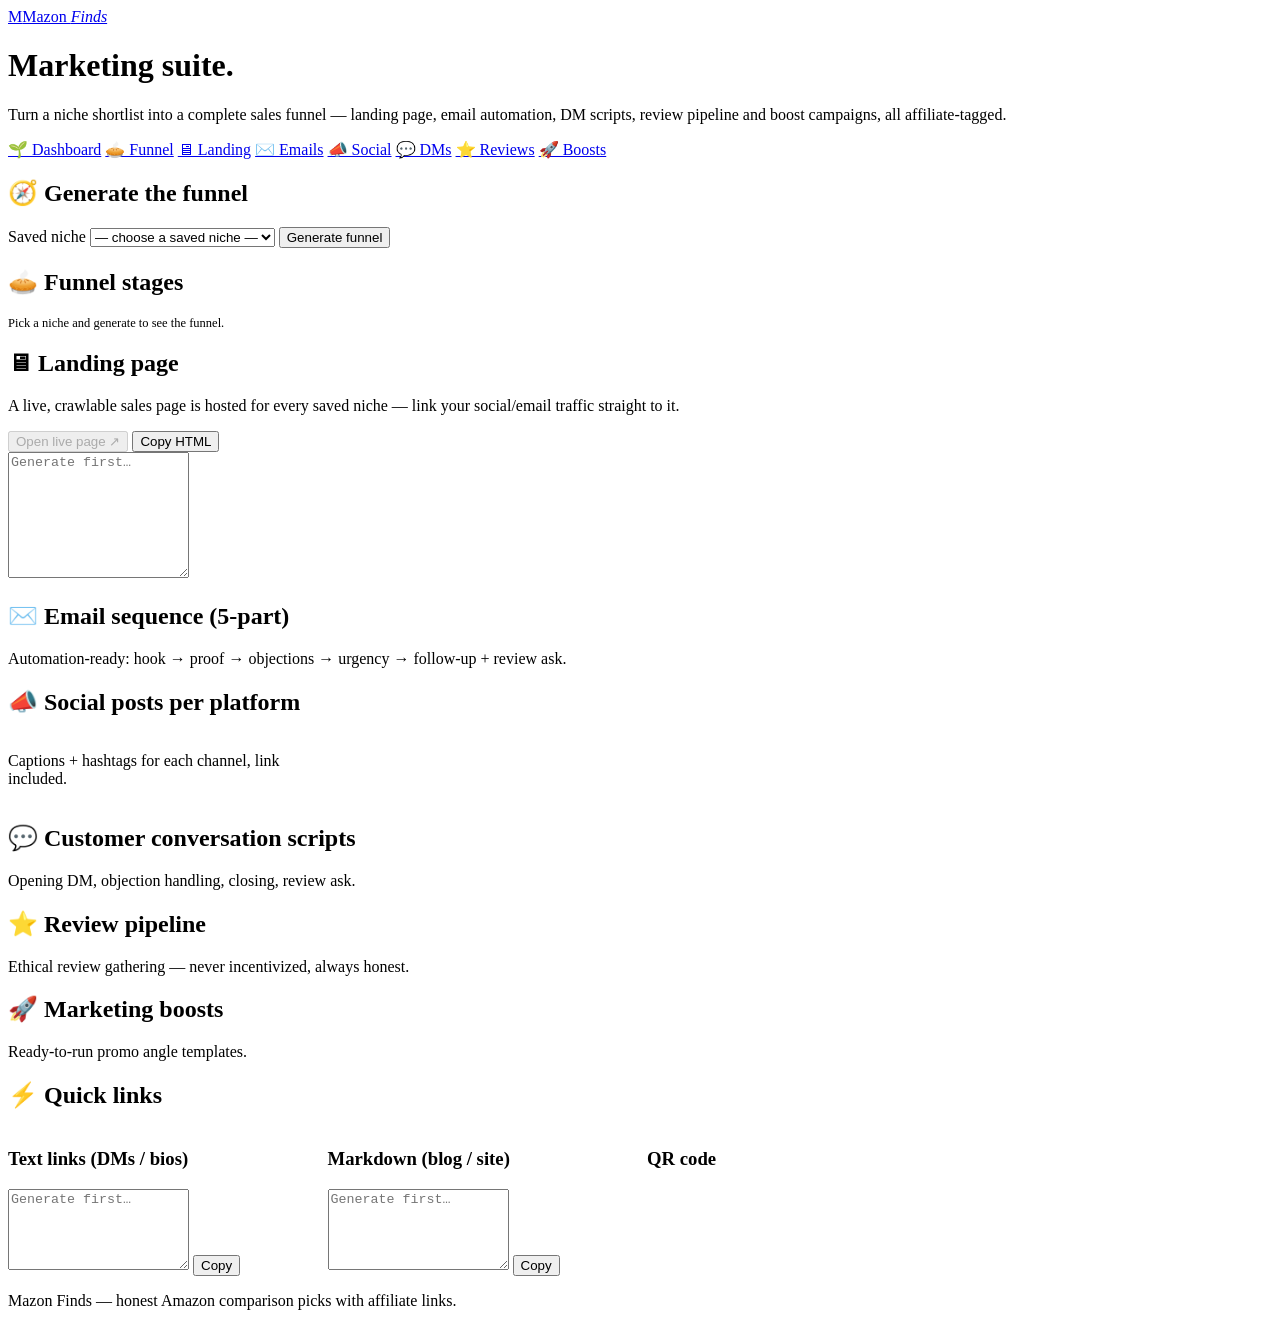
==== app/static/tool.html @ 9be60d3e "IndexNow instant indexing + direct affiliate links + nightly re-mine automation - IndexNow: site key" ====
<!DOCTYPE html>
<html lang="en">
<head>
<meta charset="utf-8">
<meta name="viewport" content="width=device-width, initial-scale=1">
<title>Mazon — Marketing Suite</title>
<link rel="stylesheet" href="/style.css">
<style>
  .stage { display:flex; gap:10px; flex-wrap:wrap; margin-bottom:6px; }
  .stage div { flex:1 1 170px; background:#fffdf8; border:1px solid var(--border);
    border-radius:14px; padding:12px 14px; }
  .stage b { color:var(--accent); display:block; margin-bottom:4px; }
  .stage p { margin:0; font-size:12.5px; color:var(--muted); }
  .sub { border-top:1px dashed var(--border); padding-top:14px; margin-top:14px; }
  .sub h3 { margin:0 0 4px; font-size:15px; }
  .sub .who { font-size:12.5px; color:var(--muted); margin:0 0 8px; }
  .sub textarea { width:100%; font-family:ui-monospace,SFMono-Regular,Menlo,monospace; font-size:12.5px; }
  .sub .row { margin-bottom:0; }
  .row-gap { margin-top:10px; }
  .cols { display:grid; grid-template-columns:repeat(auto-fill,minmax(300px,1fr)); gap:14px; }
  .pick-line { display:flex; align-items:center; gap:10px; flex-wrap:wrap; }
  .pick-line .price { font-size:20px; font-weight:800; color:var(--accent); }
  .pick-line a { font-weight:700; }
</style>
</head>
<body>
<header>
  <a class="logo" href="/">
    <span class="mark">M</span><span>Mazon <em>Finds</em></span>
  </a>
  <div class="hero">
    <h1>Marketing <span>suite.</span></h1>
    <p class="tagline">Turn a niche shortlist into a complete sales funnel — landing page, email automation, DM scripts, review pipeline and boost campaigns, all affiliate-tagged.</p>
  </div>
  <nav>
    <a href="/" class="primary">🌱 Dashboard</a>
    <a href="#funnel">🥧 Funnel</a>
    <a href="#lp">🖥 Landing</a>
    <a href="#emails">✉️ Emails</a>
    <a href="#social">📣 Social</a>
    <a href="#dm">💬 DMs</a>
    <a href="#reviews">⭐ Reviews</a>
    <a href="#boosts">🚀 Boosts</a>
  </nav>
</header>

<main>
  <section class="card" id="pick">
    <h2>🧭 Generate the funnel</h2>
    <div class="row">
      <label>Saved niche
        <select id="kw-select"><option value="">— choose a saved niche —</option></select>
      </label>
      <button id="tool-btn" class="warm">Generate funnel</button>
    </div>
    <p id="tool-msg" class="msg"></p>
    <div id="top-pick" class="pick-line" style="display:none"></div>
  </section>

  <section class="card" id="funnel">
    <h2>🥧 Funnel stages</h2>
    <div class="stage" id="stage-list"><p class="hint">Pick a niche and generate to see the funnel.</p></div>
  </section>

  <section class="card" id="lp">
    <h2>🖥 Landing page</h2>
    <p class="hint">A live, crawlable sales page is hosted for every saved niche — link your social/email traffic straight to it.</p>
    <div class="row">
      <button id="lp-open" class="warm" disabled>Open live page ↗</button>
      <button id="lp-copy" data-grab="lp-html">Copy HTML</button>
    </div>
    <textarea id="lp-html" readonly rows="8" placeholder="Generate first…"></textarea>
  </section>

  <section class="card" id="emails">
    <h2>✉️ Email sequence (5-part)</h2>
    <div id="email-list"><p class="hint">Automation-ready: hook → proof → objections → urgency → follow-up + review ask.</p></div>
  </section>

  <section class="card" id="social">
    <h2>📣 Social posts per platform</h2>
    <div class="cols" id="social-list"><p class="hint">Captions + hashtags for each channel, link included.</p></div>
  </section>

  <section class="card" id="dm">
    <h2>💬 Customer conversation scripts</h2>
    <div id="dm-list"><p class="hint">Opening DM, objection handling, closing, review ask.</p></div>
  </section>

  <section class="card" id="reviews">
    <h2>⭐ Review pipeline</h2>
    <div id="review-list"><p class="hint">Ethical review gathering — never incentivized, always honest.</p></div>
  </section>

  <section class="card" id="boosts">
    <h2>🚀 Marketing boosts</h2>
    <div id="boost-list"><p class="hint">Ready-to-run promo angle templates.</p></div>
  </section>

  <section class="card">
    <h2>⚡ Quick links</h2>
    <div class="cols">
      <div>
        <h3>Text links (DMs / bios)</h3>
        <textarea id="text" readonly rows="5" placeholder="Generate first…"></textarea>
        <button data-grab="text" class="warm">Copy</button>
      </div>
      <div>
        <h3>Markdown (blog / site)</h3>
        <textarea id="markdown" readonly rows="5" placeholder="Generate first…"></textarea>
        <button data-grab="markdown" class="warm">Copy</button>
      </div>
      <div>
        <h3>QR code</h3>
        <div id="qr-box" class="hint" style="margin-top:4px"></div>
      </div>
    </div>
  </section>
</main>

<footer>
  <p>Mazon Finds — honest Amazon comparison picks with affiliate links.</p>
</footer>

<script>
"use strict";
function $(id){return document.getElementById(id);}
function esc(s){return String(s==null?"":s).replace(/&/g,"&amp;").replace(/</g,"&lt;").replace(/>/g,"&gt;").replace(/"/g,"&quot;");}

async function loadNicheList(){
  const r = await fetch("/api/niches");
  const d = await r.json();
  $("kw-select").innerHTML = '<option value="">— choose a saved niche —</option>' +
    (d.niches||[]).map(n=>`<option value="${encodeURIComponent(n.keyword)}">${esc(n.keyword)}</option>`).join("");
}

function copyArea(id, btn){
  const el = $(id);
  el.style.display="block";
  el.select();
  navigator.clipboard ? navigator.clipboard.writeText(el.value).then(()=>flash(btn)) : (document.execCommand("copy"), flash(btn));
}
function flash(btn){ const t=btn.textContent; btn.textContent="Copied ✓"; setTimeout(()=>btn.textContent=t, 1200); }

function renderFunnel(f){
  // stages
  $("stage-list").innerHTML = (f.stages||[]).map(s=>`<div><b>${esc(s[0])}</b><p>${esc(s[1])}</p></div>`).join("");
  // top pick
  const p = f.pick;
  if (p && p.asin){
    const sym = {"EUR":"€","GBP":"£","JPY":"¥","INR":"₹","CAD":"C$","AUD":"A$","SGD":"S$","NZD":"NZ$","MXN":"MX$","CNY":"¥"}[p.currency] || "$";
    const price = p.price!=null ? sym+Number(p.price).toFixed(2) : "—";
    $("top-pick").style.display="flex";
    $("top-pick").innerHTML = `
      <span class="badge source">🥇 Top pick</span>
      <span><b>${esc(p.title)}</b></span>
      <span class="price">${esc(price)}</span>
      <span class="badge demand">⭐ ${p.stars||"—"} · ${p.reviews!=null ? Number(p.reviews).toLocaleString() : ""} reviews</span>
      <a href="${esc(p.url)}" target="_blank" rel="nofollow noopener">Amazon ↗</a>
      <a href="${esc(p.url)}" target="_blank" rel="nofollow noopener">Direct link ↗</a>`;
    // QR (encodes the direct tagged Amazon URL, compliant)
    const qr = "https://api.qrserver.com/v1/create-qr-code/?size=220x220&data="+encodeURIComponent(p.url);
    $("qr-box").innerHTML = `<a href="${esc(qr)}" target="_blank" rel="noopener"><img src="${esc(qr)}" alt="QR code" style="border:1px solid var(--border);border-radius:12px;width:150px;height:150px"></a><p style="margin:6px 0 0">Scan → opens the tagged product.</p>`;
  } else { $("top-pick").style.display="none"; $("qr-box").innerHTML=""; }

  // landing
  $("lp-html").value = f.landing_page;
  const lo = $("lp-open");
  lo.disabled = false;
  lo.onclick = () => window.open(f.landing_url, "_blank");

  // emails
  $("email-list").innerHTML = "";
  (f.email_sequence||[]).forEach(m=>{
    const box = document.createElement("div");
    box.className = "sub";
    box.innerHTML = `<h3>${esc(m.name)}</h3><p class="who">Subject: ${esc(m.subject)}</p>`;
    const ta = document.createElement("textarea");
    ta.readOnly=true; ta.rows=8; ta.value=m.body;
    const b = document.createElement("button");
    b.className="warm"; b.textContent="Copy";
    b.onclick = () => copyArea(ta, b);
    box.appendChild(b); box.appendChild(ta);
    $("email-list").appendChild(box);
  });

  // social
  const sl = $("social-list"); sl.innerHTML="";
  (Object.entries(f.social||{})).forEach(([platform, s])=>{
    const box = document.createElement("div");
    box.className = "sub";
    box.innerHTML = `<h3>📣 ${esc(platform)}</h3><p class="who"># ${s.hashtags}</p>`;
    const ta = document.createElement("textarea");
    ta.readOnly=true; ta.rows=5; ta.value=s.caption;
    const b = document.createElement("button");
    b.className="warm"; b.textContent="Copy caption";
    b.onclick = () => copyArea(ta, b);
    box.appendChild(b); box.appendChild(ta);
    sl.appendChild(box);
  });

  // dm
  $("dm-list").innerHTML="";
  (Object.entries(f.conversation||{})).forEach(([k, script])=>{
    const box = document.createElement("div");
    box.className = "sub";
    box.innerHTML = `<h3>💬 ${esc(k.replace(/_/g," "))}</h3>`;
    const ta = document.createElement("textarea");
    ta.readOnly=true; ta.rows=4; ta.value=script;
    const b = document.createElement("button");
    b.className="warm"; b.textContent="Copy";
    b.onclick = () => copyArea(ta, b);
    box.appendChild(b); box.appendChild(ta);
    $("dm-list").appendChild(box);
  });

  // reviews
  const rl = $("review-list"); rl.innerHTML="";
  (f.reviews ? Object.entries(f.reviews) : []).forEach(([k, v])=>{
    const b = document.createElement("h3");
    b.textContent = k.replace(/_/g," ");
    const p = document.createElement("p");
    p.className = "hint";
    p.textContent = v;
    rl.appendChild(b); rl.appendChild(p);
    if (k.startsWith("request_")){
      const box = document.createElement("div");
      box.className = "sub";
      const ta = document.createElement("textarea");
      ta.readOnly=true; ta.rows=4; ta.value=v;
      const cb = document.createElement("button");
      cb.className="warm"; cb.textContent="Copy";
      cb.onclick = () => copyArea(ta, cb);
      box.appendChild(cb); box.appendChild(ta);
      rl.appendChild(box);
    }
  });

  // boosts
  $("boost-list").innerHTML="";
  (f.boosts||[]).forEach(bost=>{
    const box = document.createElement("div");
    box.className = "sub";
    box.innerHTML = `<h3>🚀 ${esc(bost.name)}</h3>`;
    const ta = document.createElement("textarea");
    ta.readOnly=true; ta.rows=5; ta.value=bost.script;
    const b = document.createElement("button");
    b.className="warm"; b.textContent="Copy";
    b.onclick = () => copyArea(ta, b);
    box.appendChild(b); box.appendChild(ta);
    $("boost-list").appendChild(box);
  });
}

async function genTools(){
  const kw = $("kw-select").value;
  if(!kw){ $("tool-msg").textContent="Pick a saved niche first."; return; }
  $("tool-msg").textContent="Building funnel…";
  const r = await fetch("/api/tools?keyword="+kw);
  const d = await r.json();
  $("tool-msg").textContent = `Built ${d.count} products for "${d.keyword}". Tag: ${d.affiliate_tag||"not set"}.`;
  $("text").value = d.text_links;
  $("markdown").value = d.markdown;
  renderFunnel(d.funnel);
}

document.addEventListener("DOMContentLoaded", ()=>{
  loadNicheList();
  $("tool-btn").onclick = genTools;
  document.addEventListener("click", (e)=>{
    const b = e.target.closest("[data-grab]");
    if(!b) return;
    copyArea(b.dataset.grab, b);
  });
});
</script>
</body>
</html>
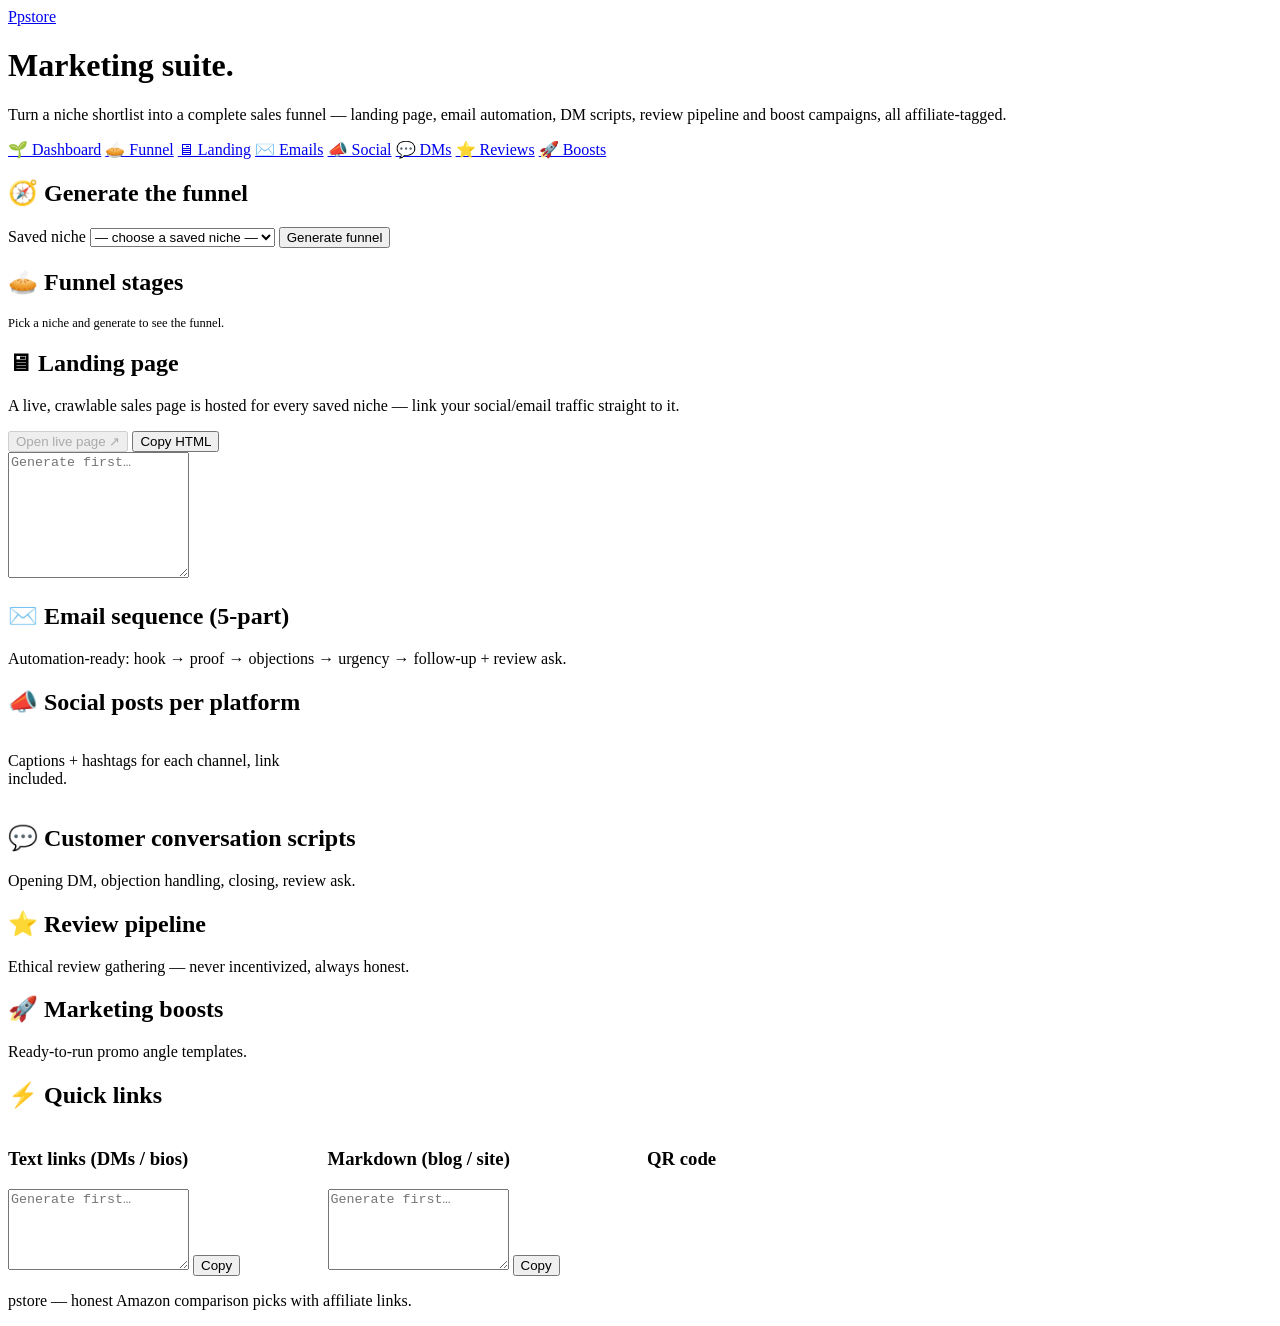
==== commit 815d421e: "Rename project & site to pstore: brand, PSTORE_* env vars, pstore.db, repo/service naming" ====
--- a/app/static/tool.html
+++ b/app/static/tool.html
@@ -3,7 +3,7 @@
 <head>
 <meta charset="utf-8">
 <meta name="viewport" content="width=device-width, initial-scale=1">
-<title>Mazon — Marketing Suite</title>
+<title>pstore — Marketing Suite</title>
 <link rel="stylesheet" href="/style.css">
 <style>
   .stage { display:flex; gap:10px; flex-wrap:wrap; margin-bottom:6px; }
@@ -26,7 +26,7 @@
 <body>
 <header>
   <a class="logo" href="/">
-    <span class="mark">M</span><span>Mazon <em>Finds</em></span>
+    <span class="mark">P</span><span>pstore</span>
   </a>
   <div class="hero">
     <h1>Marketing <span>suite.</span></h1>
@@ -119,7 +119,7 @@
 </main>
 
 <footer>
-  <p>Mazon Finds — honest Amazon comparison picks with affiliate links.</p>
+  <p>pstore — honest Amazon comparison picks with affiliate links.</p>
 </footer>
 
 <script>
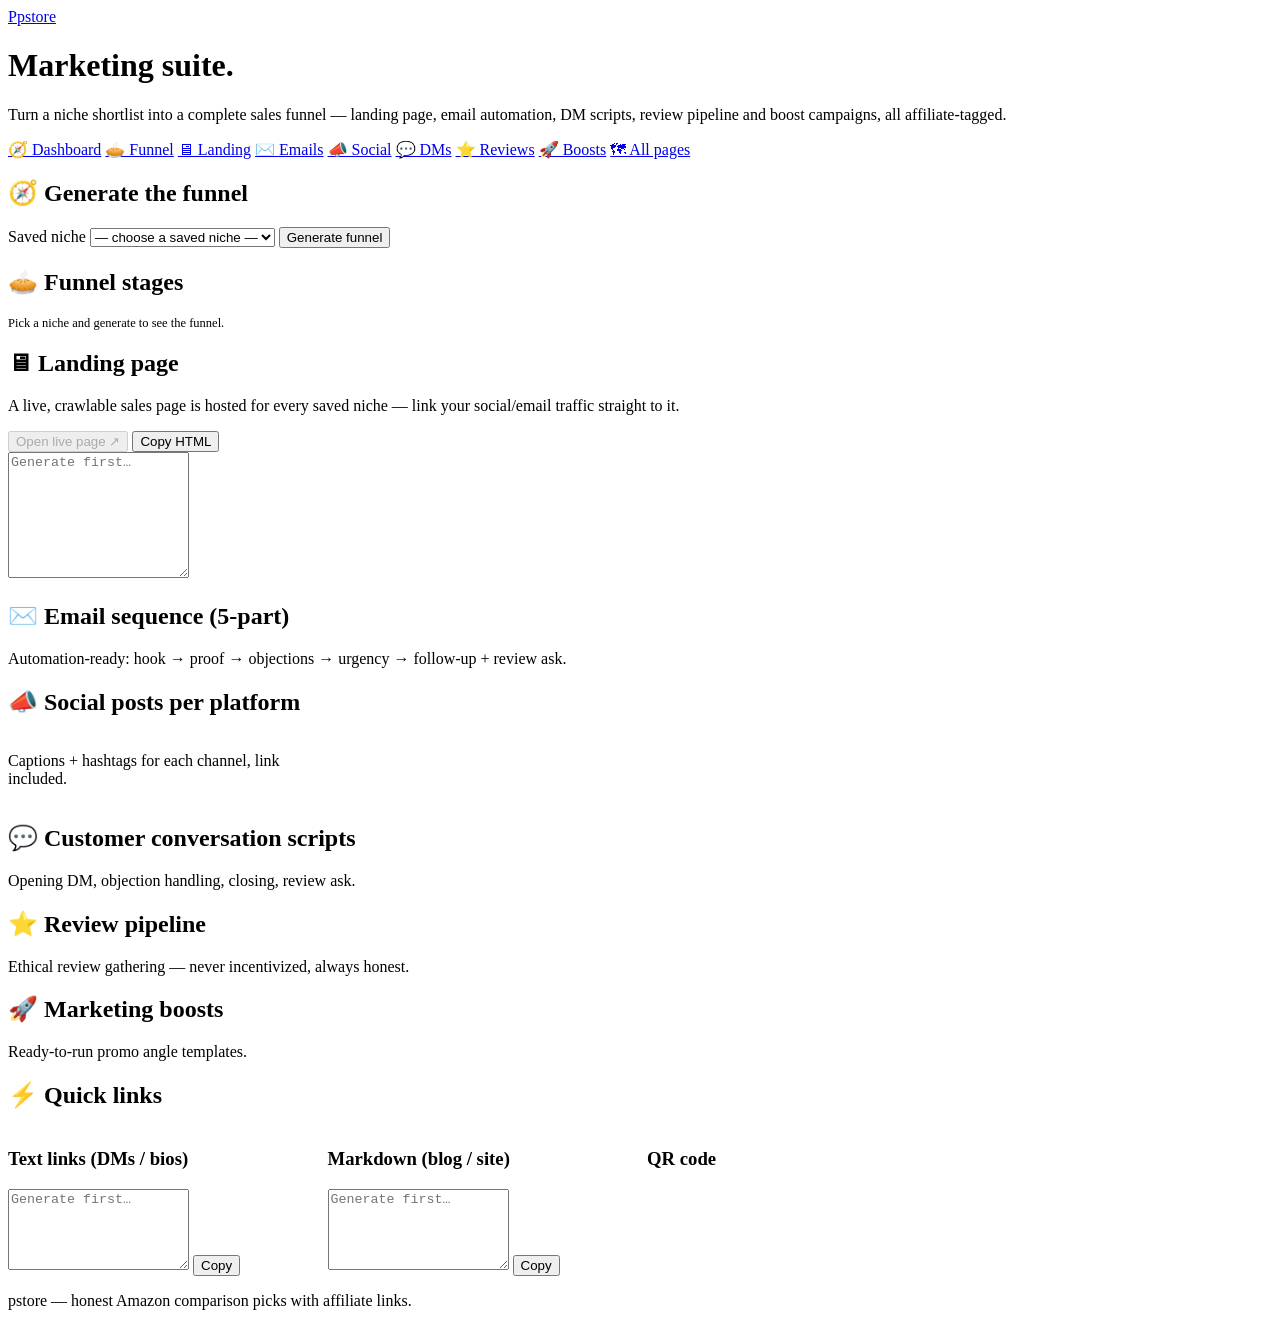
==== commit d4afad4d: "Add password-protected admin section: /admin page hub with a button to every site page, admin nav, g" ====
--- a/app/static/tool.html
+++ b/app/static/tool.html
@@ -33,7 +33,7 @@
     <p class="tagline">Turn a niche shortlist into a complete sales funnel — landing page, email automation, DM scripts, review pipeline and boost campaigns, all affiliate-tagged.</p>
   </div>
   <nav>
-    <a href="/" class="primary">🌱 Dashboard</a>
+    <a href="/dashboard" class="primary">🧭 Dashboard</a>
     <a href="#funnel">🥧 Funnel</a>
     <a href="#lp">🖥 Landing</a>
     <a href="#emails">✉️ Emails</a>
@@ -41,6 +41,7 @@
     <a href="#dm">💬 DMs</a>
     <a href="#reviews">⭐ Reviews</a>
     <a href="#boosts">🚀 Boosts</a>
+    <a href="/admin">🗺 All pages</a>
   </nav>
 </header>
 
@@ -124,6 +125,14 @@
 
 <script>
 "use strict";
+// Admin tools are session-protected: on a 401 send the browser to the login flow.
+const _fetch = window.fetch.bind(window);
+window.fetch = function (...args) {
+  return _fetch(...args).then((r) => {
+    if (r.status === 401) { window.location.href = "/dashboard"; throw new Error("admin session expired"); }
+    return r;
+  });
+};
 function $(id){return document.getElementById(id);}
 function esc(s){return String(s==null?"":s).replace(/&/g,"&amp;").replace(/</g,"&lt;").replace(/>/g,"&gt;").replace(/"/g,"&quot;");}
 
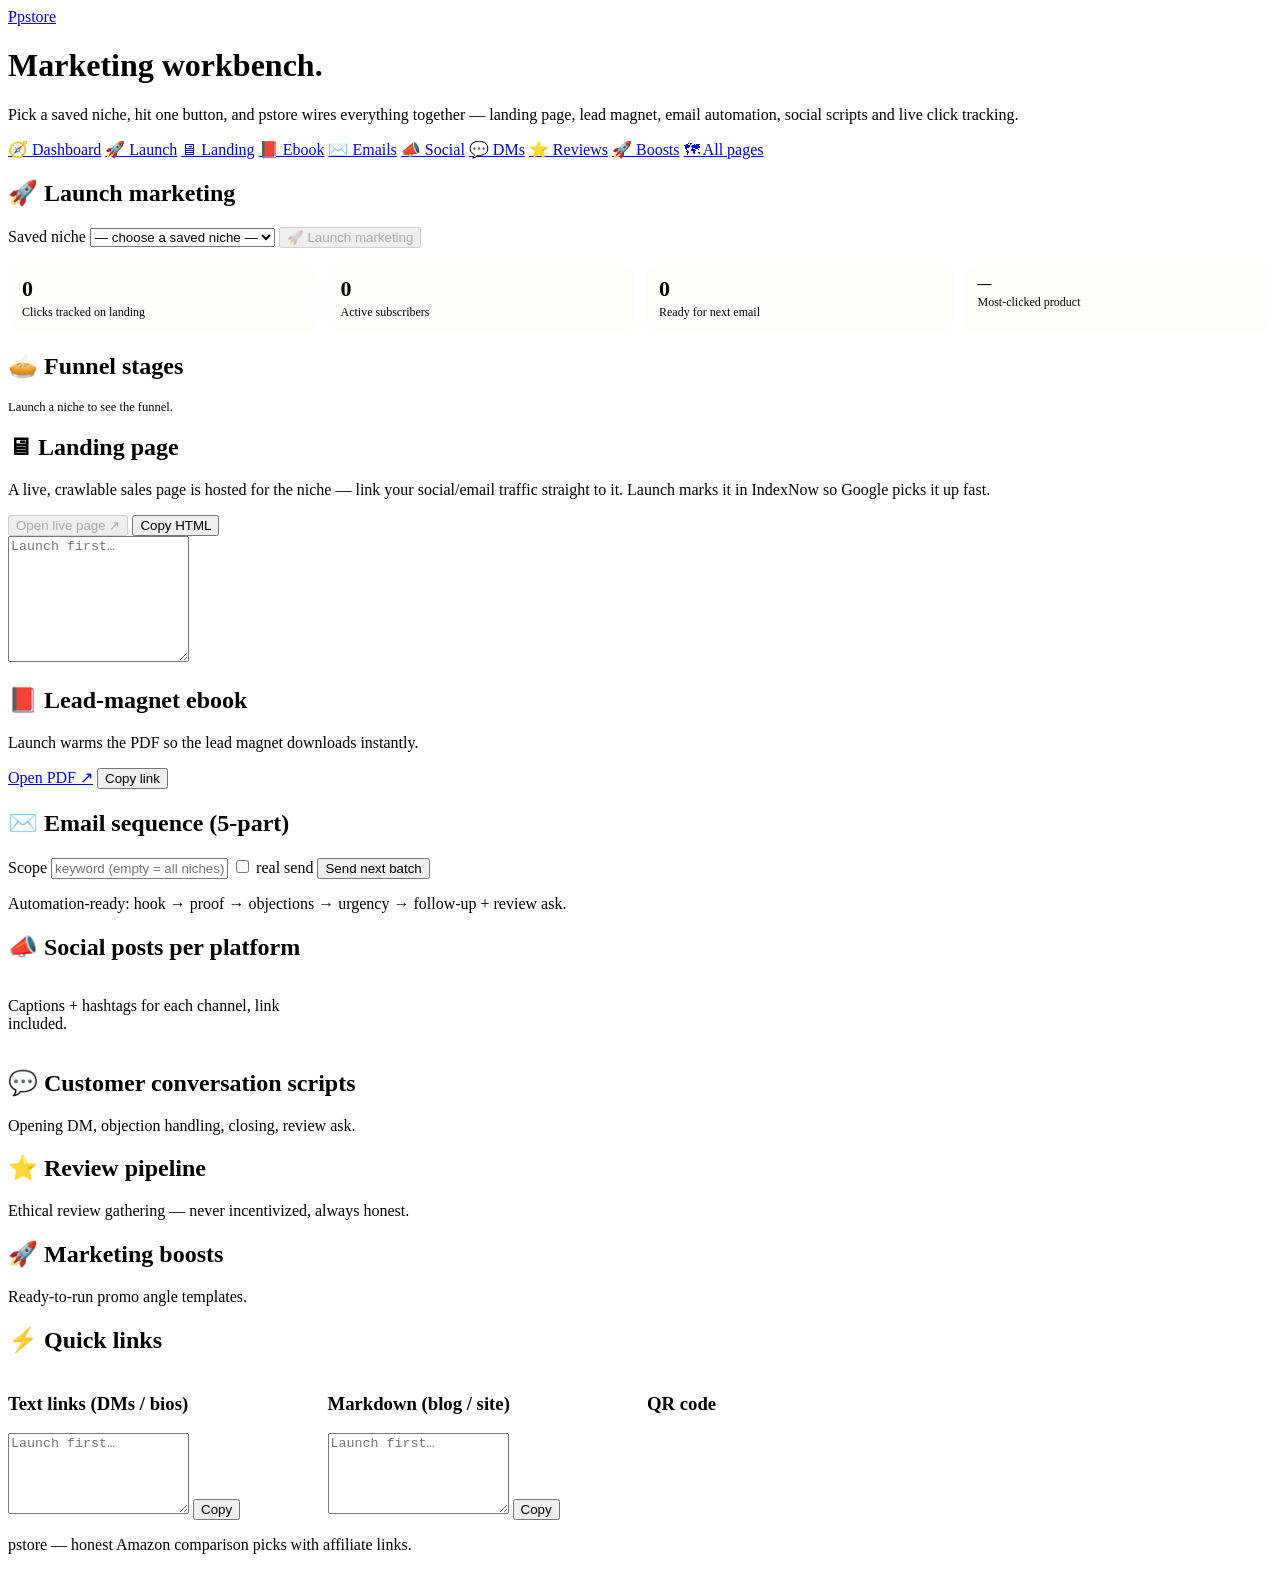
==== commit 44e2d17c: "One-click marketing workbench: wire every tool to its niche, auto-launch on /tool?keyword= - /api/to" ====
--- a/app/static/tool.html
+++ b/app/static/tool.html
@@ -3,7 +3,7 @@
 <head>
 <meta charset="utf-8">
 <meta name="viewport" content="width=device-width, initial-scale=1">
-<title>pstore — Marketing Suite</title>
+<title>pstore — Marketing Workbench</title>
 <link rel="stylesheet" href="/style.css">
 <style>
   .stage { display:flex; gap:10px; flex-wrap:wrap; margin-bottom:6px; }
@@ -21,6 +21,15 @@
   .pick-line { display:flex; align-items:center; gap:10px; flex-wrap:wrap; }
   .pick-line .price { font-size:20px; font-weight:800; color:var(--accent); }
   .pick-line a { font-weight:700; }
+  .launch-strip { display:flex; gap:8px; flex-wrap:wrap; margin-top:12px; }
+  .launch-strip .pill { display:inline-flex; align-items:center; gap:6px; background:#fffdf8;
+    border:1px solid var(--border); border-radius:999px; padding:6px 12px; font-size:12.5px; color:var(--muted); }
+  .launch-strip .pill.on { background:var(--accent); color:#fff; border-color:var(--accent); font-weight:700; }
+  .stats { display:grid; grid-template-columns:repeat(auto-fit,minmax(150px,1fr)); gap:10px; margin-top:10px; }
+  .stats .stat { background:#fffdf8; border:1px solid var(--border); border-radius:14px; padding:12px 14px; }
+  .stats b { color:var(--accent); display:block; font-size:22px; }
+  .stats span { font-size:12px; color:var(--muted); }
+  .row .grow { flex:1 1 auto; }
 </style>
 </head>
 <body>
@@ -29,13 +38,14 @@
     <span class="mark">P</span><span>pstore</span>
   </a>
   <div class="hero">
-    <h1>Marketing <span>suite.</span></h1>
-    <p class="tagline">Turn a niche shortlist into a complete sales funnel — landing page, email automation, DM scripts, review pipeline and boost campaigns, all affiliate-tagged.</p>
+    <h1>Marketing <span>workbench.</span></h1>
+    <p class="tagline">Pick a saved niche, hit one button, and pstore wires everything together — landing page, lead magnet, email automation, social scripts and live click tracking.</p>
   </div>
   <nav>
     <a href="/dashboard" class="primary">🧭 Dashboard</a>
-    <a href="#funnel">🥧 Funnel</a>
+    <a href="#launch">🚀 Launch</a>
     <a href="#lp">🖥 Landing</a>
+    <a href="#ebook">📕 Ebook</a>
     <a href="#emails">✉️ Emails</a>
     <a href="#social">📣 Social</a>
     <a href="#dm">💬 DMs</a>
@@ -46,35 +56,59 @@
 </header>
 
 <main>
-  <section class="card" id="pick">
-    <h2>🧭 Generate the funnel</h2>
+  <section class="card" id="launch">
+    <h2>🚀 Launch marketing</h2>
     <div class="row">
       <label>Saved niche
         <select id="kw-select"><option value="">— choose a saved niche —</option></select>
       </label>
-      <button id="tool-btn" class="warm">Generate funnel</button>
+      <button id="launch-btn" class="warm" disabled>🚀 Launch marketing</button>
     </div>
     <p id="tool-msg" class="msg"></p>
-    <div id="top-pick" class="pick-line" style="display:none"></div>
+    <div class="launch-strip" id="launch-strip" style="display:none"></div>
+    <div class="stats">
+      <div class="stat"><b id="stat-clicks">0</b><span>Clicks tracked on landing</span></div>
+      <div class="stat"><b id="stat-subs">0</b><span>Active subscribers</span></div>
+      <div class="stat"><b id="stat-ready">0</b><span>Ready for next email</span></div>
+      <div class="stat"><b id="stat-top" style="font-size:14px">—</b><span>Most-clicked product</span></div>
+    </div>
+    <div id="top-pick" class="pick-line" style="display:none;margin-top:14px"></div>
   </section>
 
   <section class="card" id="funnel">
     <h2>🥧 Funnel stages</h2>
-    <div class="stage" id="stage-list"><p class="hint">Pick a niche and generate to see the funnel.</p></div>
+    <div class="stage" id="stage-list"><p class="hint">Launch a niche to see the funnel.</p></div>
   </section>
 
   <section class="card" id="lp">
     <h2>🖥 Landing page</h2>
-    <p class="hint">A live, crawlable sales page is hosted for every saved niche — link your social/email traffic straight to it.</p>
+    <p class="hint">A live, crawlable sales page is hosted for the niche — link your social/email traffic straight to it. Launch marks it in IndexNow so Google picks it up fast.</p>
     <div class="row">
       <button id="lp-open" class="warm" disabled>Open live page ↗</button>
       <button id="lp-copy" data-grab="lp-html">Copy HTML</button>
     </div>
-    <textarea id="lp-html" readonly rows="8" placeholder="Generate first…"></textarea>
+    <textarea id="lp-html" readonly rows="8" placeholder="Launch first…"></textarea>
+  </section>
+
+  <section class="card" id="ebook">
+    <h2>📕 Lead-magnet ebook</h2>
+    <p class="hint" id="ebook-hint">Launch warms the PDF so the lead magnet downloads instantly.</p>
+    <div class="row">
+      <a id="ebook-open" class="warm" target="_blank" rel="noopener" href="#">Open PDF ↗</a>
+      <button id="ebook-copy" data-grab="">Copy link</button>
+    </div>
   </section>
 
   <section class="card" id="emails">
     <h2>✉️ Email sequence (5-part)</h2>
+    <div class="row row-gap">
+      <label class="grow">Scope
+        <input id="send-kw" type="text" placeholder="keyword (empty = all niches)">
+      </label>
+      <label style="flex-direction:row;align-items:center;gap:8px"><input type="checkbox" id="real-send" style="width:auto;height:auto"> real send</label>
+      <button id="send-btn" class="warm">Send next batch</button>
+    </div>
+    <p id="send-out" class="msg"></p>
     <div id="email-list"><p class="hint">Automation-ready: hook → proof → objections → urgency → follow-up + review ask.</p></div>
   </section>
 
@@ -103,12 +137,12 @@
     <div class="cols">
       <div>
         <h3>Text links (DMs / bios)</h3>
-        <textarea id="text" readonly rows="5" placeholder="Generate first…"></textarea>
+        <textarea id="text" readonly rows="5" placeholder="Launch first…"></textarea>
         <button data-grab="text" class="warm">Copy</button>
       </div>
       <div>
         <h3>Markdown (blog / site)</h3>
-        <textarea id="markdown" readonly rows="5" placeholder="Generate first…"></textarea>
+        <textarea id="markdown" readonly rows="5" placeholder="Launch first…"></textarea>
         <button data-grab="markdown" class="warm">Copy</button>
       </div>
       <div>
@@ -136,24 +170,57 @@
 function $(id){return document.getElementById(id);}
 function esc(s){return String(s==null?"":s).replace(/&/g,"&amp;").replace(/</g,"&lt;").replace(/>/g,"&gt;").replace(/"/g,"&quot;");}
 
-async function loadNicheList(){
+async function loadNicheList(selected){
   const r = await fetch("/api/niches");
   const d = await r.json();
+  const list = d.niches||[];
   $("kw-select").innerHTML = '<option value="">— choose a saved niche —</option>' +
-    (d.niches||[]).map(n=>`<option value="${encodeURIComponent(n.keyword)}">${esc(n.keyword)}</option>`).join("");
+    list.map(n=>`<option value="${encodeURIComponent(n.keyword)}">${esc(n.keyword)}</option>`).join("");
+  setNiches(list.map(n=>n.keyword));
+  if (selected) $("kw-select").value = encodeURIComponent(selected);
+  $("launch-btn").disabled = list.length === 0;
+}
+
+function setNiches(keywords){
+  // keep the email scope box in sync with saved niches
+  const kw = $("send-kw");
+  if (!kw.dataset.set && keywords.length) { kw.value = keywords[0]; kw.dataset.set="1"; }
 }
 
 function copyArea(id, btn){
-  const el = $(id);
-  el.style.display="block";
-  el.select();
+  const el = typeof id === "string" ? $(id) : id;
+  if (!el || el.value === undefined) return;
+  if (el.style) el.style.display="block";
+  if (typeof el.select === "function") el.select();
   navigator.clipboard ? navigator.clipboard.writeText(el.value).then(()=>flash(btn)) : (document.execCommand("copy"), flash(btn));
 }
 function flash(btn){ const t=btn.textContent; btn.textContent="Copied ✓"; setTimeout(()=>btn.textContent=t, 1200); }
 
-function renderFunnel(f){
+function renderStats(d){
+  $("stat-clicks").textContent = d.stats ? (d.stats.clicks||0) : 0;
+  $("stat-subs").textContent = d.stats ? (d.stats.subscribers_active||0) : 0;
+  $("stat-ready").textContent = d.stats ? (d.stats.subscribers_ready||0) : 0;
+  const top = d.stats && d.stats.top_product;
+  $("stat-top").textContent = top ? (top.asin||"product") : "—";
+}
+
+function renderLaunchStrip(d){
+  const s = $("launch-strip");
+  const bits = [];
+  bits.push(`<span class="pill on">🚀 ${esc(d.keyword)}</span>`);
+  bits.push(`<span class="pill on">🖥 Landing live</span>`);
+  bits.push(`<span class="pill on">📡 IndexNow queued</span>`);
+  if (d.launched) bits.push(d.launched.ebook_cached
+    ? `<span class="pill on">📕 Ebook ready</span>`
+    : `<span class="pill">📕 Ebook warming…</span>`);
+  bits.push(`<span class="pill ${(d.stats && d.stats.clicks) ? "on" : ""}">👀 ${(d.stats && d.stats.clicks)||0} clicks tracked</span>`);
+  s.innerHTML = bits.join("");
+  s.style.display = "flex";
+}
+
+function renderFunnel(f, landing_url){
   // stages
-  $("stage-list").innerHTML = (f.stages||[]).map(s=>`<div><b>${esc(s[0])}</b><p>${esc(s[1])}</p></div>`).join("");
+  $("stage-list").innerHTML = (f.stages||[]).map(s=>`<div><b>${esc(s[0])}</b><p>${esc(s[1])}</p></div>`).join("") || '<p class="hint">Launch a niche to see the funnel.</p>';
   // top pick
   const p = f.pick;
   if (p && p.asin){
@@ -173,10 +240,10 @@
   } else { $("top-pick").style.display="none"; $("qr-box").innerHTML=""; }
 
   // landing
-  $("lp-html").value = f.landing_page;
+  $("lp-html").value = f.landing_page || "";
   const lo = $("lp-open");
   lo.disabled = false;
-  lo.onclick = () => window.open(f.landing_url, "_blank");
+  lo.onclick = () => window.open(landing_url || f.landing_url, "_blank");
 
   // emails
   $("email-list").innerHTML = "";
@@ -192,13 +259,15 @@
     box.appendChild(b); box.appendChild(ta);
     $("email-list").appendChild(box);
   });
+  if (!(f.email_sequence||[]).length && !$("email-list").innerHTML.trim())
+    $("email-list").innerHTML = '<p class="hint">No email sequence for this niche (needs products).</p>';
 
   // social
   const sl = $("social-list"); sl.innerHTML="";
   (Object.entries(f.social||{})).forEach(([platform, s])=>{
     const box = document.createElement("div");
     box.className = "sub";
-    box.innerHTML = `<h3>📣 ${esc(platform)}</h3><p class="who"># ${s.hashtags}</p>`;
+    box.innerHTML = `<h3>📣 ${esc(platform)}</h3><p class="who"># ${esc(s.hashtags)}</p>`;
     const ta = document.createElement("textarea");
     ta.readOnly=true; ta.rows=5; ta.value=s.caption;
     const b = document.createElement("button");
@@ -261,24 +330,76 @@
   });
 }
 
-async function genTools(){
+function applyWorkbench(d){
+  $("tool-msg").textContent =
+    `Built ${d.count} products for "${d.keyword}". Tag: ${d.affiliate_tag||"not set"}. ` +
+    `IndexNow key ${d.indexnow && d.indexnow.key ? "ok" : "missing"}.`;
+  $("text").value = d.text_links || "";
+  $("markdown").value = d.markdown || "";
+
+  // ebook lead magnet
+  const eo = $("ebook-open");
+  if (d.ebook_url){
+    eo.setAttribute("href", d.ebook_url);
+    eo.classList.add("warm");
+    eo.style.pointerEvents = "";
+    const cb = $("ebook-copy");
+    cb.dataset.kind = "value";
+    cb.onclick = () => copyArea({value: location.origin + d.ebook_url}, cb);
+    $("ebook-hint").textContent = d.ebook_ready
+      ? "PDF is warm in cache — instant download."
+      : "PDF generates on first open (one-time, then cached).";
+  } else {
+    eo.removeAttribute("href");
+    eo.style.pointerEvents = "none";
+  }
+
+  renderStats(d);
+  if (d.launched) renderLaunchStrip(d);
+  // keep email scope pinned to the handled niche
+  $("send-kw").value = d.keyword || "";
+  renderFunnel(d.funnel || {}, d.landing_url);
+}
+
+async function launchMarketing(){
   const kw = $("kw-select").value;
   if(!kw){ $("tool-msg").textContent="Pick a saved niche first."; return; }
-  $("tool-msg").textContent="Building funnel…";
-  const r = await fetch("/api/tools?keyword="+kw);
-  const d = await r.json();
-  $("tool-msg").textContent = `Built ${d.count} products for "${d.keyword}". Tag: ${d.affiliate_tag||"not set"}.`;
-  $("text").value = d.text_links;
-  $("markdown").value = d.markdown;
-  renderFunnel(d.funnel);
+  $("tool-msg").textContent="🚀 Launching — building funnel, warming ebook, pinging IndexNow…";
+  const r = await fetch("/api/tools/launch", {
+    method:"POST", headers:{"Content-Type":"application/json"},
+    body: JSON.stringify({keyword: decodeURIComponent(kw)})
+  });
+  const d = await r.json().catch(()=>({error:"bad response"}));
+  if (!r.ok){ $("tool-msg").textContent = (d && d.error) || "Launch failed."; return; }
+  applyWorkbench(d);
+  history.replaceState(null, "", "/tool?keyword=" + kw);
+}
+
+async function sendNextBatch(){
+  const r = await fetch("/api/sequence/send", {
+    method:"POST", headers:{"Content-Type":"application/json"},
+    body: JSON.stringify({keyword: $("send-kw").value.trim(), dry_run: !$("real-send").checked})
+  });
+  const d = await r.json().catch(()=>({ok:false, error:"bad response"}));
+  const out = $("send-out");
+  if (d && d.ok){
+    if (d.dry_run) out.textContent = `Dry run for "${d.keyword || "all niches"}": ${d.ready} ready for the next email.`;
+    else out.textContent = `Sent ${d.sent} to "${d.keyword || "all niches"}" · skipped ${d.skipped} · errors ${d.errors} (ready ${d.ready}).`;
+  } else out.textContent = (d && d.error) || "Send failed.";
 }
 
 document.addEventListener("DOMContentLoaded", ()=>{
-  loadNicheList();
-  $("tool-btn").onclick = genTools;
+  const q = new URLSearchParams(location.search);
+  const initial = q.get("keyword") || "";
+  loadNicheList(initial).then(()=>{
+    if (initial) { $("kw-select").value = encodeURIComponent(initial); launchMarketing(); }
+  });
+  $("launch-btn").onclick = launchMarketing;
+  $("send-btn").onclick = sendNextBatch;
   document.addEventListener("click", (e)=>{
     const b = e.target.closest("[data-grab]");
     if(!b) return;
+    if (b.dataset.kind === "value" && b.onclick) return; // handled by its own handler
     copyArea(b.dataset.grab, b);
   });
 });
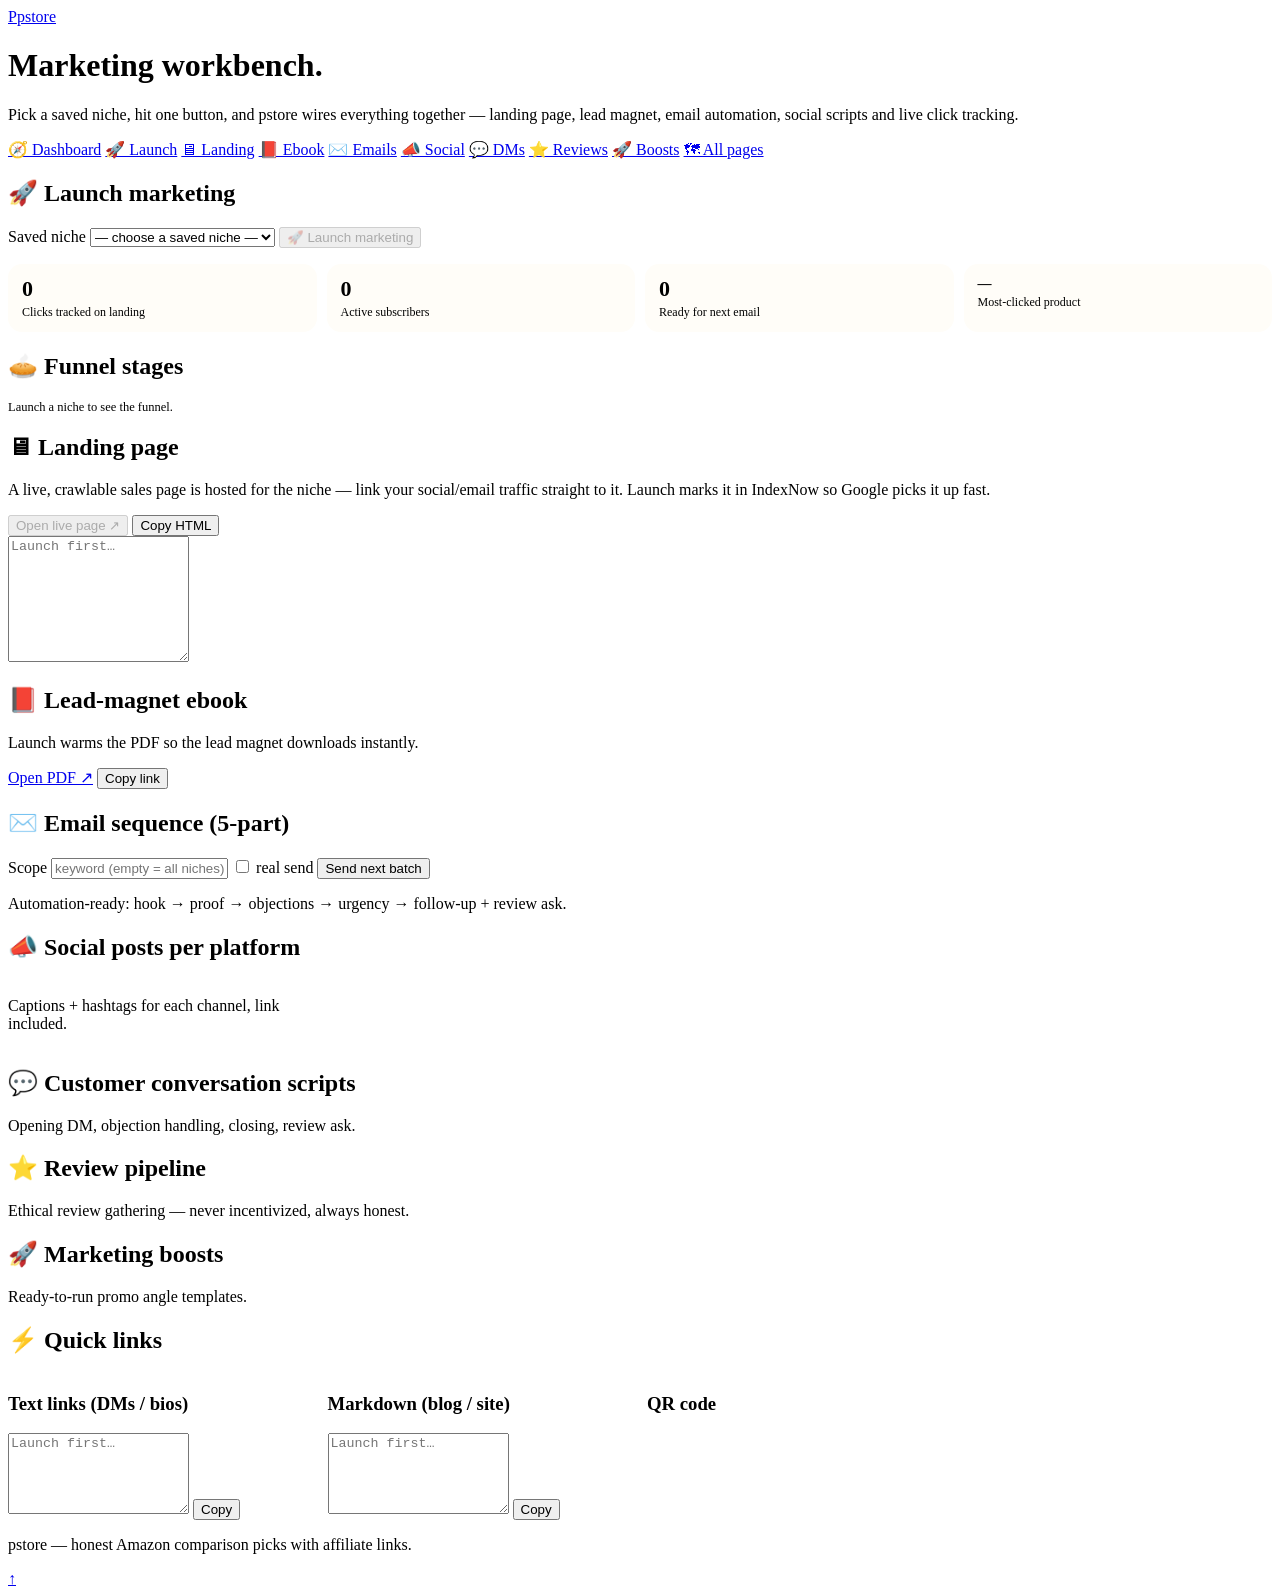
==== commit 44db5f52: "SEM + SEO suites, table-overflow and scrolling cleanup - sem.py: keyless search-intent layer (long-t" ====
--- a/app/static/tool.html
+++ b/app/static/tool.html
@@ -33,7 +33,7 @@
 </style>
 </head>
 <body>
-<header>
+<header id="top">
   <a class="logo" href="/">
     <span class="mark">P</span><span>pstore</span>
   </a>
@@ -157,6 +157,10 @@
   <p>pstore — honest Amazon comparison picks with affiliate links.</p>
 </footer>
 
+<div class="totop">
+  <a href="#top" aria-label="Back to top">&uarr;</a>
+</div>
+
 <script>
 "use strict";
 // Admin tools are session-protected: on a 401 send the browser to the login flow.
@@ -218,7 +222,7 @@
   s.style.display = "flex";
 }
 
-function renderFunnel(f, landing_url){
+function renderFunnel(f, landing_url, socialKit){
   // stages
   $("stage-list").innerHTML = (f.stages||[]).map(s=>`<div><b>${esc(s[0])}</b><p>${esc(s[1])}</p></div>`).join("") || '<p class="hint">Launch a niche to see the funnel.</p>';
   // top pick
@@ -276,6 +280,38 @@
     box.appendChild(b); box.appendChild(ta);
     sl.appendChild(box);
   });
+  if (!(f.social&&Object.keys(f.social).length) && !$("social-list").innerHTML.trim())
+    $("social-list").innerHTML = '<p class="hint">No social captions for this niche (needs a top pick).</p>';
+
+  // tracked social kits — publish these; the workbench tracks every click back
+  const kits = socialKit||[];
+  if (kits.length){
+    const kh = document.createElement("h3");
+    kh.textContent = "🎯 Tracked kits (drive clicks from your posts)";
+    sl.appendChild(kh);
+    const knote = document.createElement("p");
+    knote.className = "hint";
+    knote.textContent = "Six UTM-tagged posts pointing at the landing page. Open /admin/social to publish and watch per-post clicks.";
+    sl.appendChild(knote);
+    kits.forEach((k)=>{
+      const box = document.createElement("div");
+      box.className = "sub";
+      box.innerHTML = `<h3>${esc(k.platform)} · ${esc(k.name)}</h3><p class="who"># ${esc(k.hashtags)}</p>`;
+      const ta = document.createElement("textarea");
+      ta.readOnly=true; ta.rows=5; ta.value=k.body;
+      const linkP = document.createElement("p");
+      linkP.className = "hint";
+      linkP.style.wordBreak="break-all";
+      const a = document.createElement("a");
+      a.href = k.link; a.target="_blank"; a.rel="noopener"; a.textContent=k.link;
+      linkP.appendChild(a);
+      const b = document.createElement("button");
+      b.className="warm"; b.textContent="Copy post";
+      b.onclick = () => copyArea(ta, b);
+      box.appendChild(b); box.appendChild(ta); box.appendChild(linkP);
+      sl.appendChild(box);
+    });
+  }
 
   // dm
   $("dm-list").innerHTML="";
@@ -358,7 +394,7 @@
   if (d.launched) renderLaunchStrip(d);
   // keep email scope pinned to the handled niche
   $("send-kw").value = d.keyword || "";
-  renderFunnel(d.funnel || {}, d.landing_url);
+  renderFunnel(d.funnel || {}, d.landing_url, d.social_kit || []);
 }
 
 async function launchMarketing(){
@@ -404,5 +440,6 @@
   });
 });
 </script>
+<script src="/ui.js" defer></script>
 </body>
 </html>
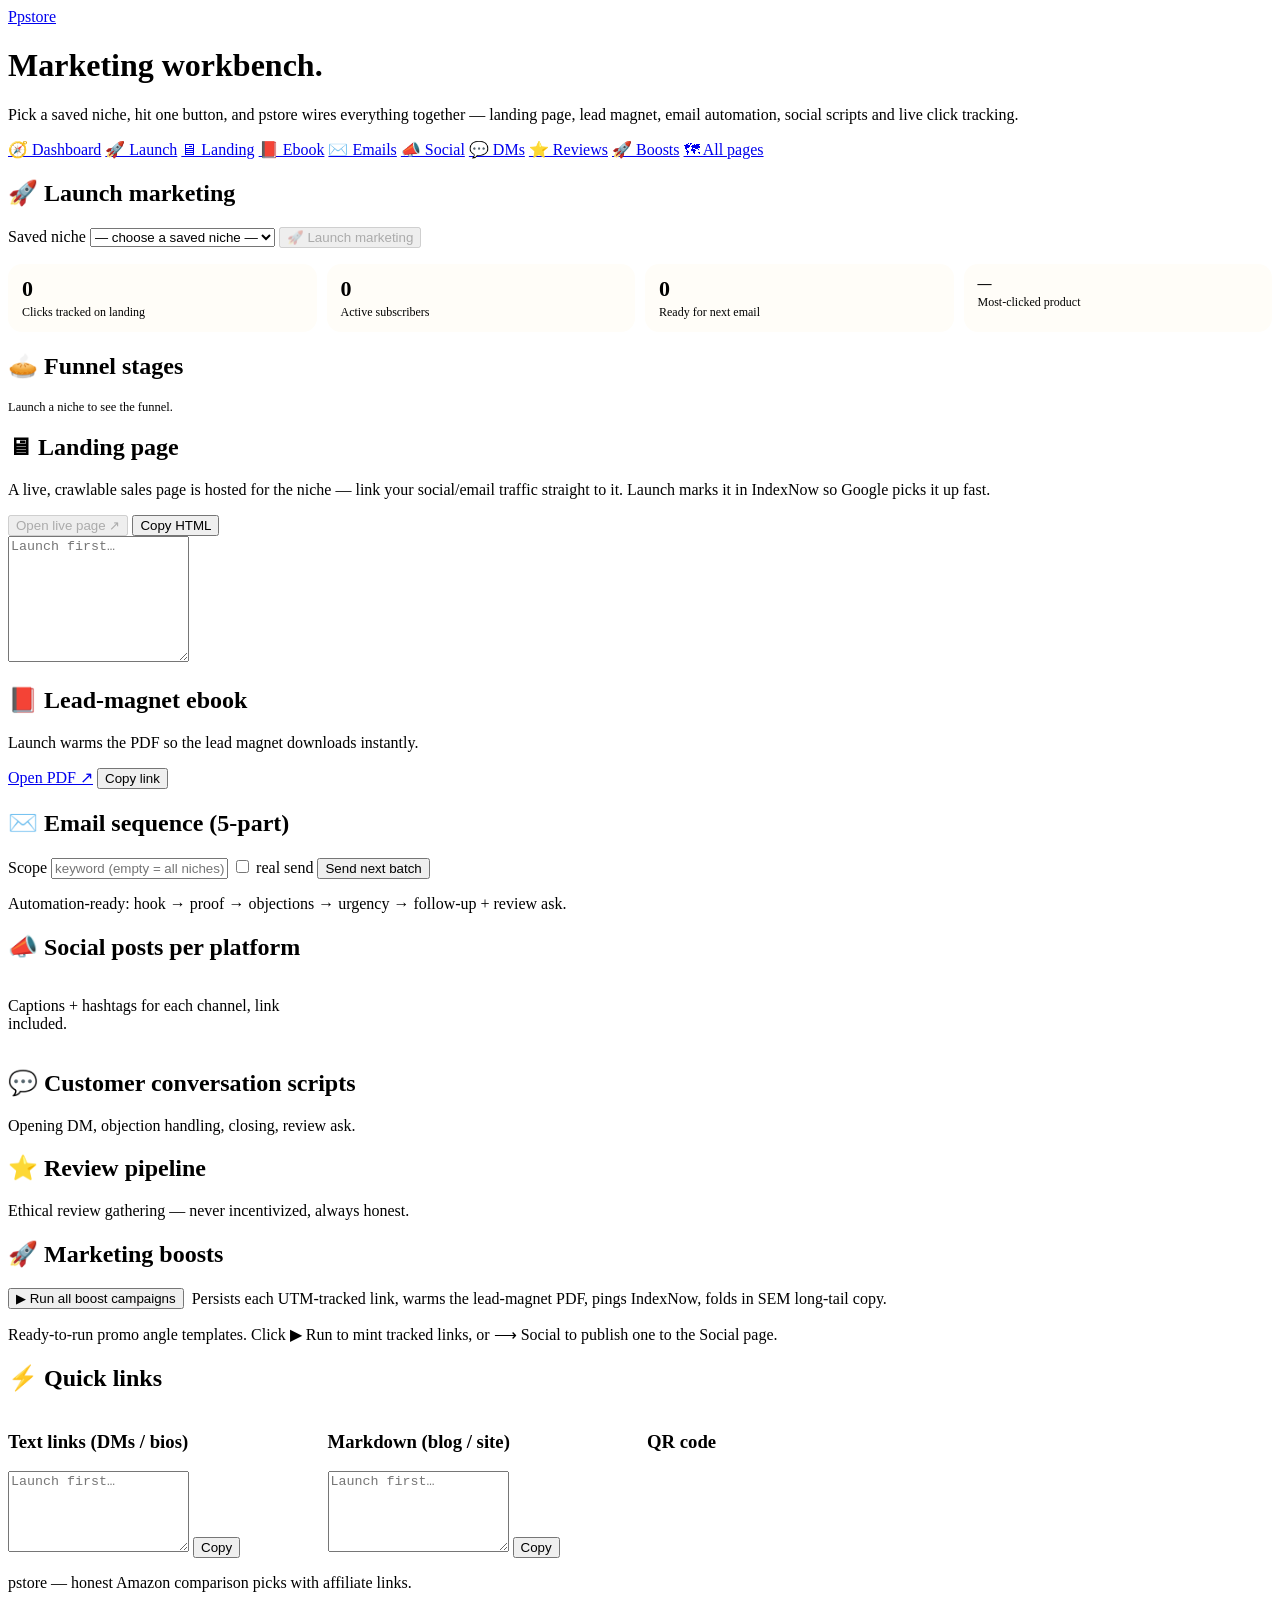
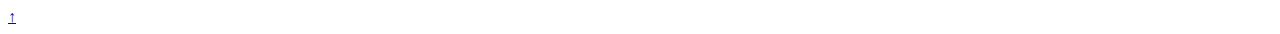
==== commit aec0f4a0: "Boost campaigns, lead+site analytics, and discreet landing<->public links Boosts (real campaigns, no" ====
--- a/app/static/tool.html
+++ b/app/static/tool.html
@@ -129,7 +129,12 @@
 
   <section class="card" id="boosts">
     <h2>🚀 Marketing boosts</h2>
-    <div id="boost-list"><p class="hint">Ready-to-run promo angle templates.</p></div>
+    <div style="display:flex; flex-wrap:wrap; gap:8px; align-items:center; margin-bottom:8px;">
+      <button id="run-boosts" class="btn">▶ Run all boost campaigns</button>
+      <span class="hint">Persists each UTM-tracked link, warms the lead-magnet PDF, pings IndexNow, folds in SEM long-tail copy.</span>
+    </div>
+    <div id="boost-msg" class="hint" style="display:none; margin-bottom:8px;"></div>
+    <div id="boost-list"><p class="hint">Ready-to-run promo angle templates. Click ▶ Run to mint tracked links, or ⟶ Social to publish one to the Social page.</p></div>
   </section>
 
   <section class="card">
@@ -351,19 +356,117 @@
   });
 
   // boosts
-  $("boost-list").innerHTML="";
+  const blink = $("boost-list"); blink.innerHTML="";
   (f.boosts||[]).forEach(bost=>{
     const box = document.createElement("div");
     box.className = "sub";
-    box.innerHTML = `<h3>🚀 ${esc(bost.name)}</h3>`;
+    const head = document.createElement("div");
+    head.style.display="flex"; head.style.alignItems="center"; head.style.gap="10px";
+    const name = document.createElement("h3");
+    name.style.margin="0"; name.textContent = `🚀 ${bost.name}`;
+    head.appendChild(name);
+    const badge = document.createElement("span");
+    badge.className = "hint";
+    badge.textContent = `ran ${bost.runs||0}x · ${bost.clicks||0} clicks`;
+    head.appendChild(badge);
+    box.appendChild(head);
     const ta = document.createElement("textarea");
     ta.readOnly=true; ta.rows=5; ta.value=bost.script;
-    const b = document.createElement("button");
-    b.className="warm"; b.textContent="Copy";
-    b.onclick = () => copyArea(ta, b);
-    box.appendChild(b); box.appendChild(ta);
-    $("boost-list").appendChild(box);
-  });
+    const row = document.createElement("div");
+    row.style.display="flex"; row.style.flexWrap="wrap"; row.style.gap="8px";
+    const btns = [
+      {t:"▶ Run", cls:"", act:()=>runBoost(bost.name, b)},,
+      {t:"Copy", cls:"warm", act:()=>copyArea(ta, b)},
+    ];
+    if (bost.link){
+      const a = document.createElement("a");
+      a.className="btn"; a.href=bost.link; a.target="_blank"; a.rel="noopener";
+      a.textContent="Open live ↗";
+      row.appendChild(a);
+      btns.push({t:"⟶ Social page", cls:"warm", act:()=>boostToSocial(bost.name)});
+    }
+    btns.forEach(x=>{
+      const b = document.createElement("button");
+      b.className=x.cls; b.textContent=x.t;
+      b.onclick = ()=>{ if(x.t==="▶ Run") runBoost(bost.name, b); else x.act(); };
+      row.appendChild(b);
+    });
+    box.appendChild(row); box.appendChild(ta);
+    box.appendChild(P());
+    const linkP = document.createElement("p");
+    linkP.className = "hint"; linkP.style.wordBreak="break-all";
+    const a2 = document.createElement("a");
+    a2.href=bost.link; a2.target="_blank"; a2.rel="noopener"; a2.textContent=bost.link||"(no link yet — run once to mint one)";
+    linkP.appendChild(a2);
+    box.appendChild(linkP);
+    blink.appendChild(box);
+  });
+}
+
+function P(){const p=document.createElement("p");p.style.margin="6px 0 0";return p;}
+
+function boostStatus(msg, ok){
+  $("boost-msg").textContent = msg;
+  $("boost-msg").className = ok ? "ok" : "err";
+  $("boost-msg").style.display="block";
+}
+
+function runBoost(name, btn){
+  const t0 = performance.now();
+  const original = btn ? btn.textContent : "";
+  if (btn){btn.textContent="Running…"; btn.disabled=true;}
+  fetch("/api/boosts/run", {
+    method:"POST",
+    headers:{"Content-Type":"application/x-www-form-urlencoded"},
+    body: new URLSearchParams({keyword: window.CURRENT_KEY, names: name}).toString()
+  }).then(r=>r.json()).then(d=>{
+    if (btn){btn.textContent=original; btn.disabled=false;}
+    if (d && d.ok){
+      boostStatus(`Ran boost "${name}" (${d.ran} campaign, ${d.runs_total} total runs) `+
+        `in ${Math.round(performance.now()-t0)}ms — ${((d.sem_keywords||[]).length)} `+
+        `SEM long-tail phrases folded in. ${d.ebook_cached?"Lead-magnet PDF cached.":""} `+
+        `IndexNow pinged for /lp/${d.keyword}.`, true);
+      window.BOOSTS_RUN = true;
+      loadWorkbench(window.CURRENT_KEY);
+    } else {
+      boostStatus(d.error || "Run failed", false);
+    }
+  }).catch(e=>{
+    if (btn){btn.textContent=original; btn.disabled=false;}
+    boostStatus(String(e), false);
+  });
+}
+
+function runAllBoosts(){
+  if(!window.CURRENT_KEY){ boostStatus("Launch a niche first.", false); return; }
+  const t0 = performance.now();
+  fetch("/api/boosts/run", {
+    method:"POST",
+    headers:{"Content-Type":"application/x-www-form-urlencoded"},
+    body: new URLSearchParams({keyword: window.CURRENT_KEY}).toString()
+  }).then(r=>r.json()).then(d=>{
+    if (d && d.ok){
+      boostStatus(`Ran all ${d.ran} boost campaigns for "${d.keyword}". `+
+        `${d.sem_keywords.length} SEM long-tail phrases folded in — `+
+        `ebook ${d.ebook_cached?"cached":"failed"}. `+
+        `${Math.round(performance.now()-t0)}ms.`, true);
+      window.BOOSTS_RUN = true;
+      loadWorkbench(window.CURRENT_KEY);
+    } else boostStatus(d.error||"Run failed", false);
+  }).catch(e=>boostStatus(String(e), false));
+}
+
+function boostToSocial(name){
+  fetch("/api/boosts/social", {
+    method:"POST",
+    headers:{"Content-Type":"application/x-www-form-urlencoded"},
+    body: new URLSearchParams({keyword: window.CURRENT_KEY, campaign: name}).toString()
+  }).then(r=>r.json()).then(d=>{
+    if (d && d.ok){
+      boostStatus(`"${name}" published to the Social page (live link + webhook). `+
+        `${d.clicks} clicks attributed so far.`, true);
+    } else boostStatus(d.error||"Push failed", false);
+  }).catch(e=>boostStatus(String(e), false));
 }
 
 function applyWorkbench(d){
@@ -407,6 +510,7 @@
   });
   const d = await r.json().catch(()=>({error:"bad response"}));
   if (!r.ok){ $("tool-msg").textContent = (d && d.error) || "Launch failed."; return; }
+  window.CURRENT_KEY = decodeURIComponent(kw);
   applyWorkbench(d);
   history.replaceState(null, "", "/tool?keyword=" + kw);
 }
@@ -431,6 +535,7 @@
     if (initial) { $("kw-select").value = encodeURIComponent(initial); launchMarketing(); }
   });
   $("launch-btn").onclick = launchMarketing;
+  $("run-boosts").onclick = runAllBoosts;
   $("send-btn").onclick = sendNextBatch;
   document.addEventListener("click", (e)=>{
     const b = e.target.closest("[data-grab]");
